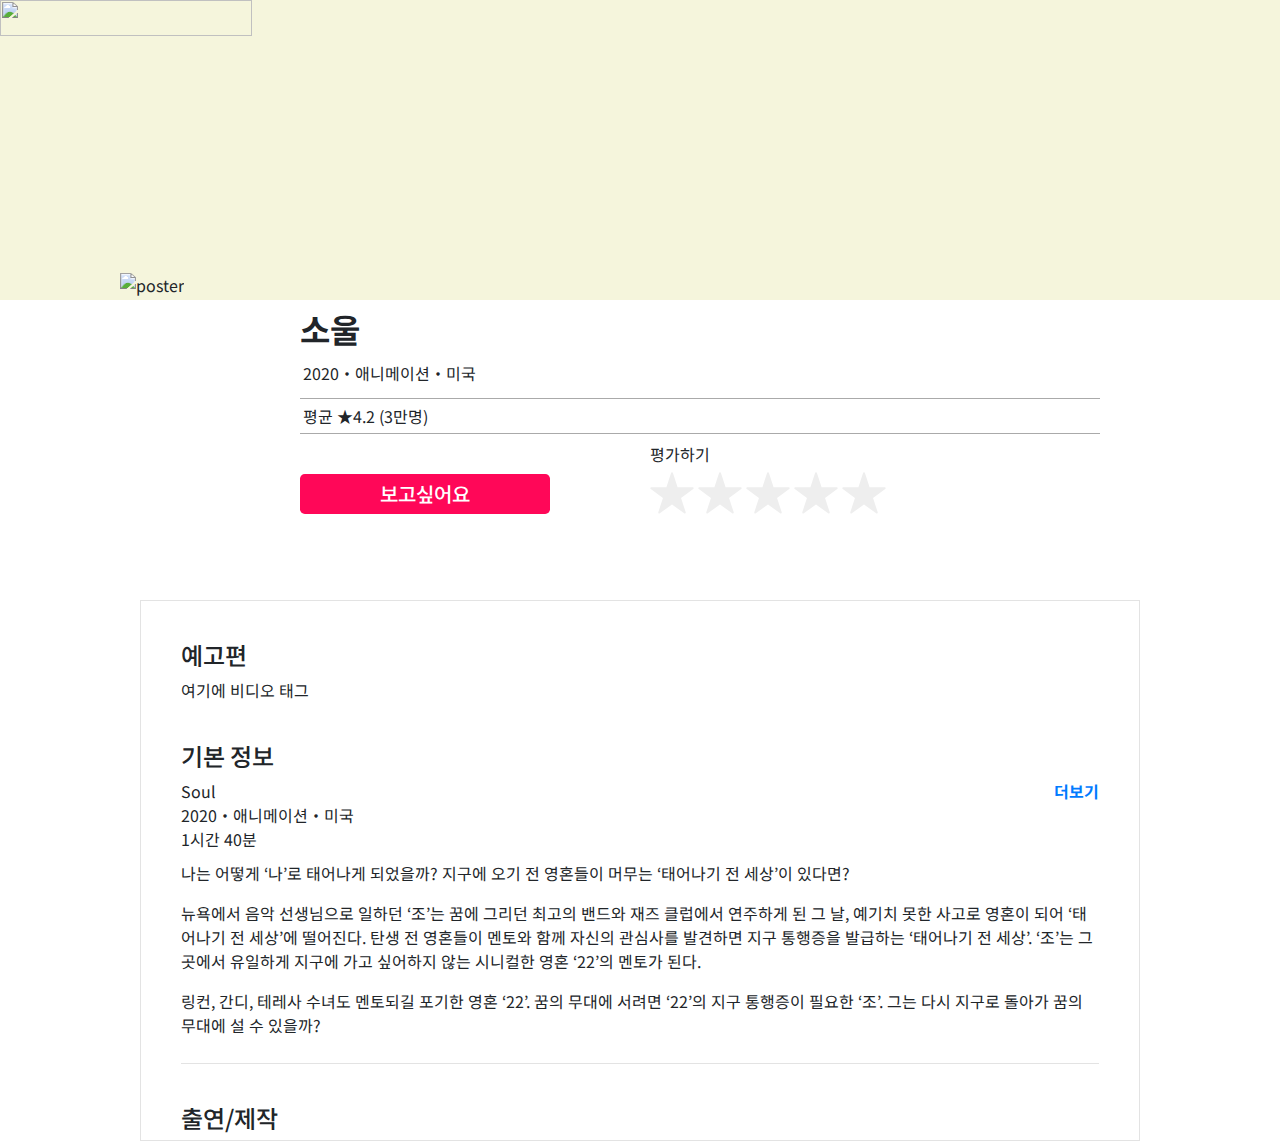
==== views/movie_detail.html @ 92fa56aa "20210201 - start html and css" ====
<!DOCTYPE html>
<html lang="en">

<head>
    <meta charset="UTF-8">
    <meta name="viewport" content="width=device-width, initial-scale=1.0">
    <title>Document</title>
    <link rel="stylesheet" href="css/bootstrap-grid.min.css" type="text/css" />
    <link rel="stylesheet" href="css/bootstrap-reboot.min.css" type="text/css" />
    <link rel="stylesheet" href="css/bootstrap.min.css" type="text/css" />
    <link rel="stylesheet" href="css/movie_detail.css" type="text/css" />
</head>

<body>
    <header>
        <img src="img/파이널로고.png" style="width: 252px; height: 36px;" />
    </header>
    <div id="main-container">
        <div id="basic-info-and-rating">
            <div id="poster">
                <img alt="poster" src="img/220px-영화_소울.jpg" style="width: 160px; height: 240px" />
            </div>
            <div id="basic-info">
                <h1 id="title">소울</h1>
                <div id="year-genre-country">2020・애니메이션・미국</div>
                <div id="star-average">평균 ★4.2 (3만명)</div>
                <div id="watch-or-comment">
                    <button type="button" class="btn btn-primary btn-lg" id="wanna-watch">보고싶어요</button>
                </div>
                <div id="star-rating">
                    <p>평가하기</p>
                    <span><img src="img/star_empty.svg" alt=""></span>
                    <span><img src="img/star_empty.svg" alt=""></span>
                    <span><img src="img/star_empty.svg" alt=""></span>
                    <span><img src="img/star_empty.svg" alt=""></span>
                    <span><img src="img/star_empty.svg" alt=""></span>
                </div>
            </div>
        </div>
        <div id="main-info-container">
            <div id="trailer-zone">
                <div class="info-title">
                    <h4>예고편</h4>
                </div>
                <div>여기에 비디오 태그</div>
            </div>
            <div id="movie-basic-info">
                <div class="info-title">
                    <h4>기본 정보</h4>
                    <div id="more-info">
                        <a href="#">더보기</a>
                    </div>
                </div>
                <div>Soul</div>
                <div>2020・애니메이션・미국</div>
                <div>1시간 40분</div>
                <div id="plot">
                    <p>나는 어떻게 ‘나’로 태어나게 되었을까? 지구에 오기 전 영혼들이 머무는 ‘태어나기 전 세상’이 있다면?</p>
                    <p>뉴욕에서 음악 선생님으로 일하던 ‘조’는 꿈에 그리던 최고의 밴드와 재즈 클럽에서 연주하게 된 그 날, 예기치 못한 사고로 영혼이 되어 ‘태어나기 전 세상’에
                        떨어진다. 탄생
                        전 영혼들이 멘토와 함께 자신의 관심사를 발견하면 지구 통행증을 발급하는 ‘태어나기 전 세상’. ‘조’는 그 곳에서 유일하게 지구에 가고 싶어하지 않는 시니컬한 영혼
                        ‘22’의 멘토가 된다.
                    </p>
                    <p>링컨, 간디, 테레사 수녀도 멘토되길 포기한 영혼 ‘22’. 꿈의 무대에 서려면 ‘22’의 지구 통행증이 필요한 ‘조’. 그는 다시 지구로 돌아가 꿈의 무대에 설 수
                        있을까?</p>
                </div>
            </div>

            <div id="staffs">
                <div class="info-title">
                    <h4>출연/제작</h4>

                </div>

            </div>

        </div>
    </div>

</body>

</html>
---- views/css/movie_detail.css ----
@import url('https://fonts.googleapis.com/css2?family=Noto+Sans+KR&display=swap');

* {
    box-sizing: border-box;
}

html,
body {
    margin: 0;
    padding: 0;
    height: 100%;
    font-family: 'Noto Sans KR', sans-serif;
}

header {
    background-color: beige;
    width: 100%;
    height: 300px;
}

#basic-info-and-rating {
    height: 250px;
}
#poster {
    position: relative;
    width: 166px;
    height: 230px;
    overflow: hidden;
    top: -30px;
    left: 120px;
}

#basic-info {
    position: relative;
    display: inline-block;
    left: 300px;
    top: -220px;
}

#basic-info h1 {
    font-weight: 700;
    font-size: 33px;
}

#watch-or-comment {
    margin-top: 40px;
}

#wanna-watch {
    width: 250px;
    height: 40px;
    background-color: rgb(255, 7, 88);
    border: none;
    font-weight: 500;
    padding: 0 16px;
}

/* #wanna-watch:hover {
    background-color: white;
    color: rgb(255, 7, 88);
    border: 2px solid rgb(255, 7, 88);
} */

#star-rating {
    display: inline-block;
    position: relative;
    left: 350px;
    top: -77px;
}

#star-rating p {
    margin: 5px 0;
}

#star-average {
    width: 800px;
    border-top: 1px solid #aaa;
    border-bottom: 1px solid #aaa;
    padding: 5px 3px;
    margin-bottom: 10px;
}

#year-genre-country {
    padding: 3px;
    margin-bottom: 10px;
}

#main-info-container {
    width: 1000px;
    height: 100%;
    margin: 0 auto;
    margin-top: 50px;
    padding: 0 40px;
    border: 0.5px solid #e3e3e3;
}

.info-title {
    font-weight: bold;
    margin-top: 40px;
}

#more-info {
    float: right;
}
#plot {
    padding: 10px 0;
    border-bottom: 0.5px solid #e3e3e3;
}
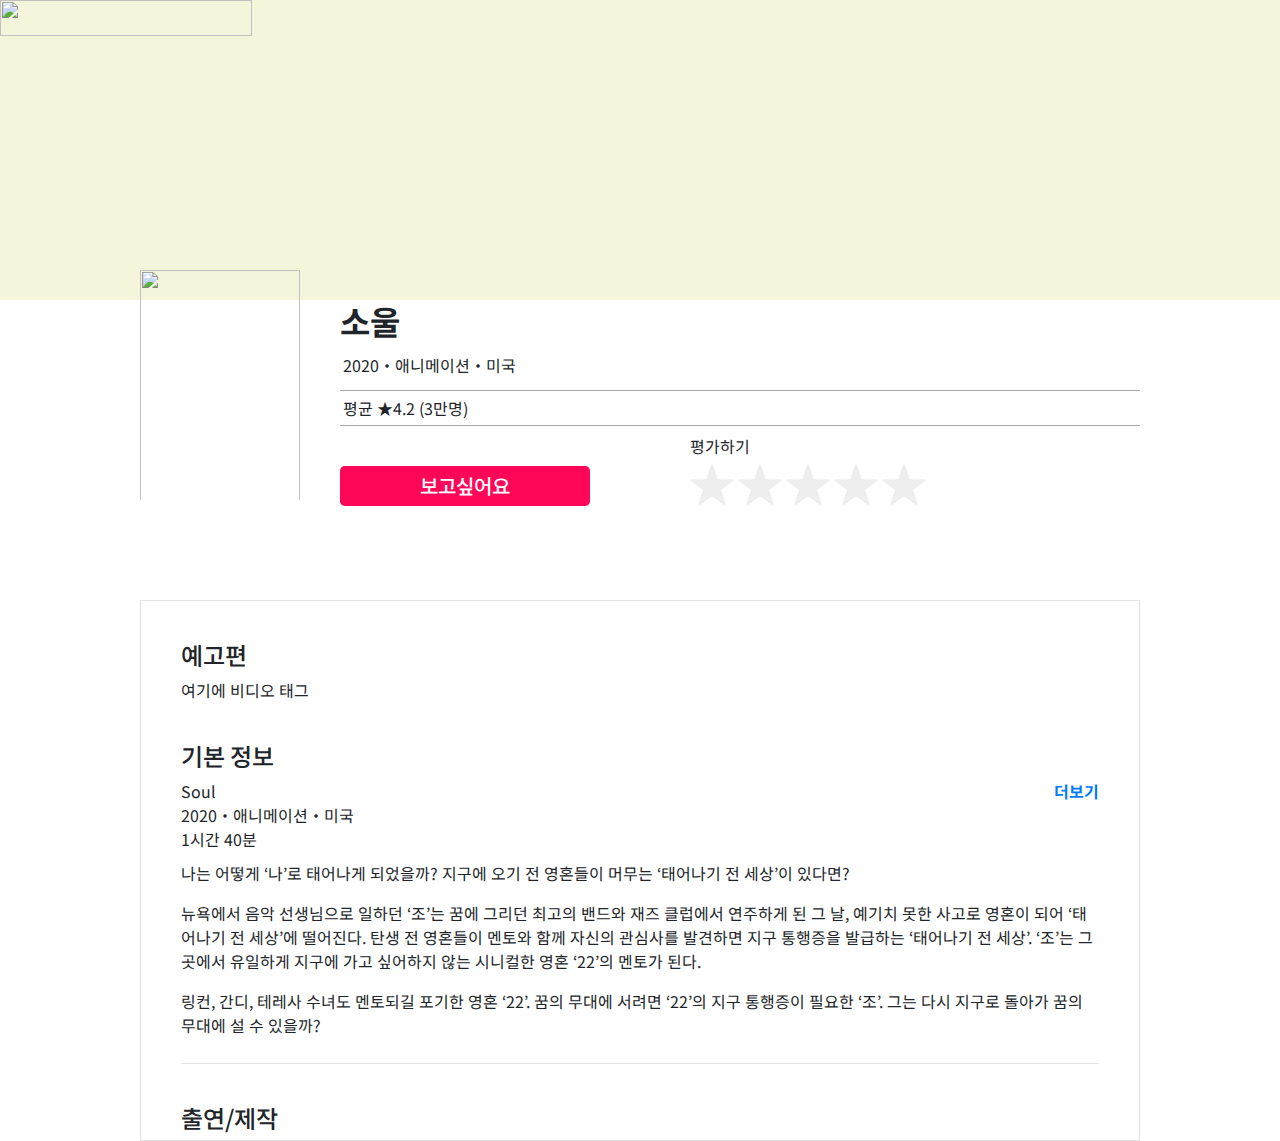
==== commit adec60f2: "center align complete" ====
--- a/views/movie_detail.html
+++ b/views/movie_detail.html
@@ -18,7 +18,7 @@
     <div id="main-container">
         <div id="basic-info-and-rating">
             <div id="poster">
-                <img alt="poster" src="img/220px-영화_소울.jpg" style="width: 160px; height: 240px" />
+                <img alt="" src="img/220px-영화_소울.jpg" style="width: 160px; height: 240px" />
             </div>
             <div id="basic-info">
                 <h1 id="title">소울</h1>
--- a/views/css/movie_detail.css
+++ b/views/css/movie_detail.css
@@ -18,23 +18,37 @@
     height: 300px;
 }
 
+
+#main-container {
+    position: relative;
+    width: 1280px;
+    margin: 0 auto;
+}
+
 #basic-info-and-rating {
     height: 250px;
+    margin-left: 140px;
 }
+
 #poster {
     position: relative;
     width: 166px;
     height: 230px;
     overflow: hidden;
     top: -30px;
-    left: 120px;
+    
 }
 
 #basic-info {
-    position: relative;
+    width: 800px;
+    position: absolute;
     display: inline-block;
-    left: 300px;
-    top: -220px;
+    left: 0;
+    top: 2px;
+    display: block;
+    margin: 0 auto;
+    left: 140px;
+    margin-left: 200px;
 }
 
 #basic-info h1 {
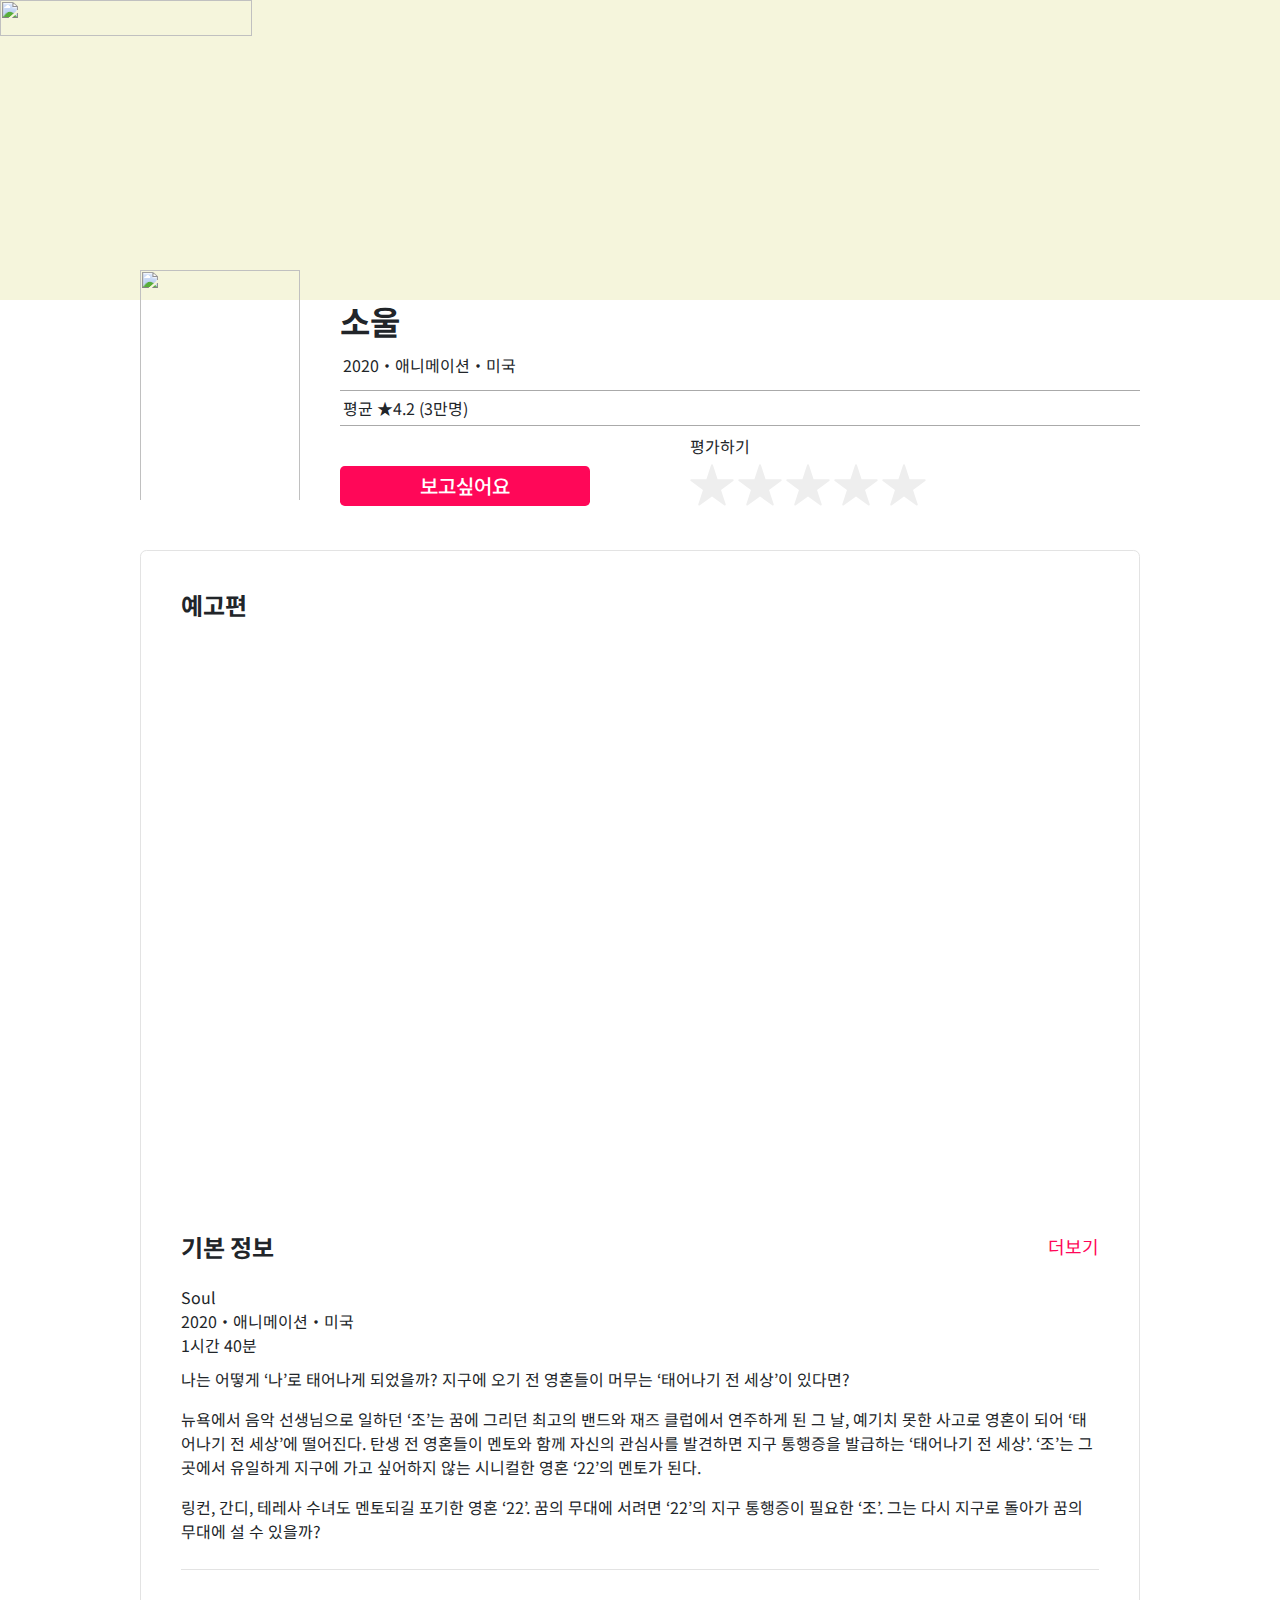
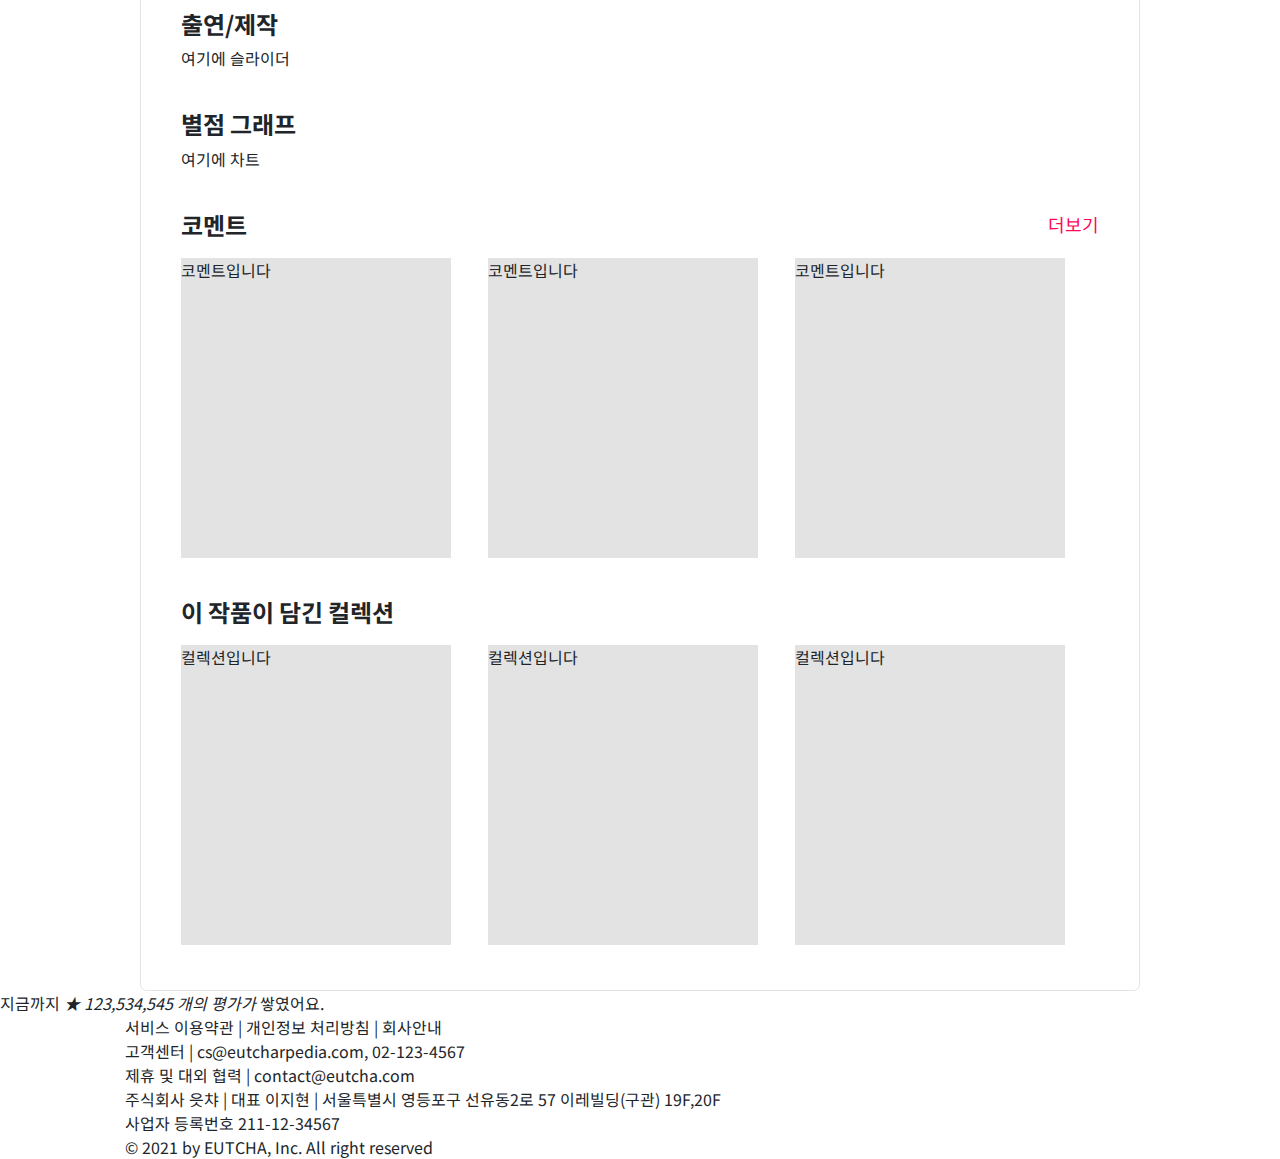
==== commit ee96376b: "start detail pages" ====
--- a/views/movie_detail.html
+++ b/views/movie_detail.html
@@ -5,6 +5,7 @@
     <meta charset="UTF-8">
     <meta name="viewport" content="width=device-width, initial-scale=1.0">
     <title>Document</title>
+    <link rel="shortcut icon" href="img/logo_favicon.ico">
     <link rel="stylesheet" href="css/bootstrap-grid.min.css" type="text/css" />
     <link rel="stylesheet" href="css/bootstrap-reboot.min.css" type="text/css" />
     <link rel="stylesheet" href="css/bootstrap.min.css" type="text/css" />
@@ -14,6 +15,8 @@
 <body>
     <header>
         <img src="img/파이널로고.png" style="width: 252px; height: 36px;" />
+
+
     </header>
     <div id="main-container">
         <div id="basic-info-and-rating">
@@ -39,17 +42,19 @@
         </div>
         <div id="main-info-container">
             <div id="trailer-zone">
-                <div class="info-title">
+                <div class="detail-info">
                     <h4>예고편</h4>
                 </div>
-                <div>여기에 비디오 태그</div>
+                <div id="video-zone">
+                    <iframe width="900" height="550" src="https://www.youtube.com/embed/Q0zFPlArth0" frameborder="0"
+                        allow="accelerometer; autoplay; clipboard-write; encrypted-media; gyroscope; picture-in-picture"
+                        allowfullscreen></iframe>
+                </div>
             </div>
             <div id="movie-basic-info">
-                <div class="info-title">
+                <div class="detail-info">
                     <h4>기본 정보</h4>
-                    <div id="more-info">
-                        <a href="#">더보기</a>
-                    </div>
+                    <span class="more-info"><a href="movie_more_info.html">더보기</a></span>
                 </div>
                 <div>Soul</div>
                 <div>2020・애니메이션・미국</div>
@@ -67,16 +72,74 @@
             </div>
 
             <div id="staffs">
-                <div class="info-title">
+                <div class="detail-info">
                     <h4>출연/제작</h4>
+                    <div>여기에 슬라이더</div>
+                </div>
+                <div class="detail-info">
+                    <h4>별점 그래프</h4>
+                    <div>여기에 차트</div>
+                </div>
+                <div class="detail-info">
+                    <h4>코멘트</h4>
+                    <span class="more-info"><a href="rating_more.html">더보기</a></span>
+                    <div id="comment-zone">
+                        <div class="comment-card">코멘트입니다</div>
+                        <div class="comment-card">코멘트입니다</div>
+                        <div class="comment-card">코멘트입니다</div>
+                    </div>
 
                 </div>
-
+                <div class="detail-info">
+                    <h4>이 작품이 담긴 컬렉션</h4>
+                    <div>
+                        <div class="collection-card">컬렉션입니다</div>
+                        <div class="collection-card">컬렉션입니다</div>
+                        <div class="collection-card">컬렉션입니다</div>
+                    </div>
+                </div>
             </div>
 
         </div>
     </div>
+    <!-- 여기부터 footer-->
+    <footer>
+        <div class="row-space">
 
+            <section class="count_space">
+                <span class="count">지금까지<em> ★ 123,534,545 개의 평가가 </em> 쌓였어요.</span>
+            </section>
+
+            <section class="container">
+                <!-- <div class="col_space"> -->
+                <div class="footer_box">
+                    <ul class="footer_list_box">
+                        <li>서비스 이용약관 | 개인정보 처리방침 | 회사안내</li>
+                        <span class="box_space">
+                            <li>고객센터 | cs@eutcharpedia.com, 02-123-4567</li>
+                            <li>제휴 및 대외 협력 | contact@eutcha.com</li>
+                        </span>
+                        <li>주식회사 읏챠 | 대표 이지현 | 서울특별시 영등포구 선유동2로 57 이레빌딩(구관) 19F,20F</li>
+                        <li>사업자 등록번호 211-12-34567</li>
+                        <li>© 2021 by EUTCHA, Inc. All right reserved</li>
+                    </ul>
+                </div>
+
+                <div class="social_container">
+                    <div class="social_icons">
+                        <a href="#"><i class="fab fa-instagram"></i></a>
+                        <a href="#"><i class="fab fa-facebook-f"></i></a>
+                        <a href="#"><i class="fab fa-twitter"></i></a>
+                    </div>
+                </div>
+                <!-- </div> -->
+            </section>
+        </div>
+    </footer>
+    <!-- scripts -->
+    <script src="js/jquery.min.js"></script>
+    <script src="js/bootstrap.bundle.min.js"></script>
+    <script src="https://cdnjs.cloudflare.com/ajax/libs/Chart.js/2.4.0/Chart.min.js"></script>
 </body>
 
 </html>--- a/views/css/movie_detail.css
+++ b/views/css/movie_detail.css
@@ -18,11 +18,19 @@
     height: 300px;
 }
 
+ul, li {
+    list-style: none;
+}
+
+a {
+    text-decoration: none;
+}
 
 #main-container {
     position: relative;
     width: 1280px;
     margin: 0 auto;
+    
 }
 
 #basic-info-and-rating {
@@ -42,11 +50,11 @@
 #basic-info {
     width: 800px;
     position: absolute;
+    margin: 0 auto;
     display: inline-block;
     left: 0;
     top: 2px;
     display: block;
-    margin: 0 auto;
     left: 140px;
     margin-left: 200px;
 }
@@ -69,11 +77,13 @@
     padding: 0 16px;
 }
 
-/* #wanna-watch:hover {
+#wanna-watch:hover {
     background-color: white;
     color: rgb(255, 7, 88);
     border: 2px solid rgb(255, 7, 88);
-} */
+    font-weight: bold;
+    transition: all 0.2s ease;
+} 
 
 #star-rating {
     display: inline-block;
@@ -103,21 +113,56 @@
     width: 1000px;
     height: 100%;
     margin: 0 auto;
-    margin-top: 50px;
-    padding: 0 40px;
+    padding: 0 40px 30px;
     border: 0.5px solid #e3e3e3;
+    border-radius: 0.4rem;
 }
 
-.info-title {
+.detail-info {
+    margin: 40px 0 15px;
+}
+.detail-info h4{
     font-weight: bold;
-    margin-top: 40px;
+    display: inline-block;
 }
 
-#more-info {
+#video-zone {
+    width: 900px;
+    height: 550px;
+    margin: 0 auto;
+}
+
+.more-info a{
     float: right;
+    font-size: 18px;
+    color: rgb(255, 7, 88);
 }
+
+.more-info a:hover {
+    text-decoration: none;
+    font-weight: bold;
+    transition: all 0.2s ease;
+}
+
 #plot {
     padding: 10px 0;
     border-bottom: 0.5px solid #e3e3e3;
 }
 
+.comment-card {
+    display: inline-block;
+    width: 270px;
+    height: 300px;
+    margin-right: 33px;
+    margin-top: 10px;
+    background-color: #e3e3e3;
+}
+
+.collection-card {
+    display: inline-block;
+    width: 270px;
+    height: 300px;
+    margin-right: 33px;
+    margin-top: 10px;
+    background-color: #e3e3e3;
+}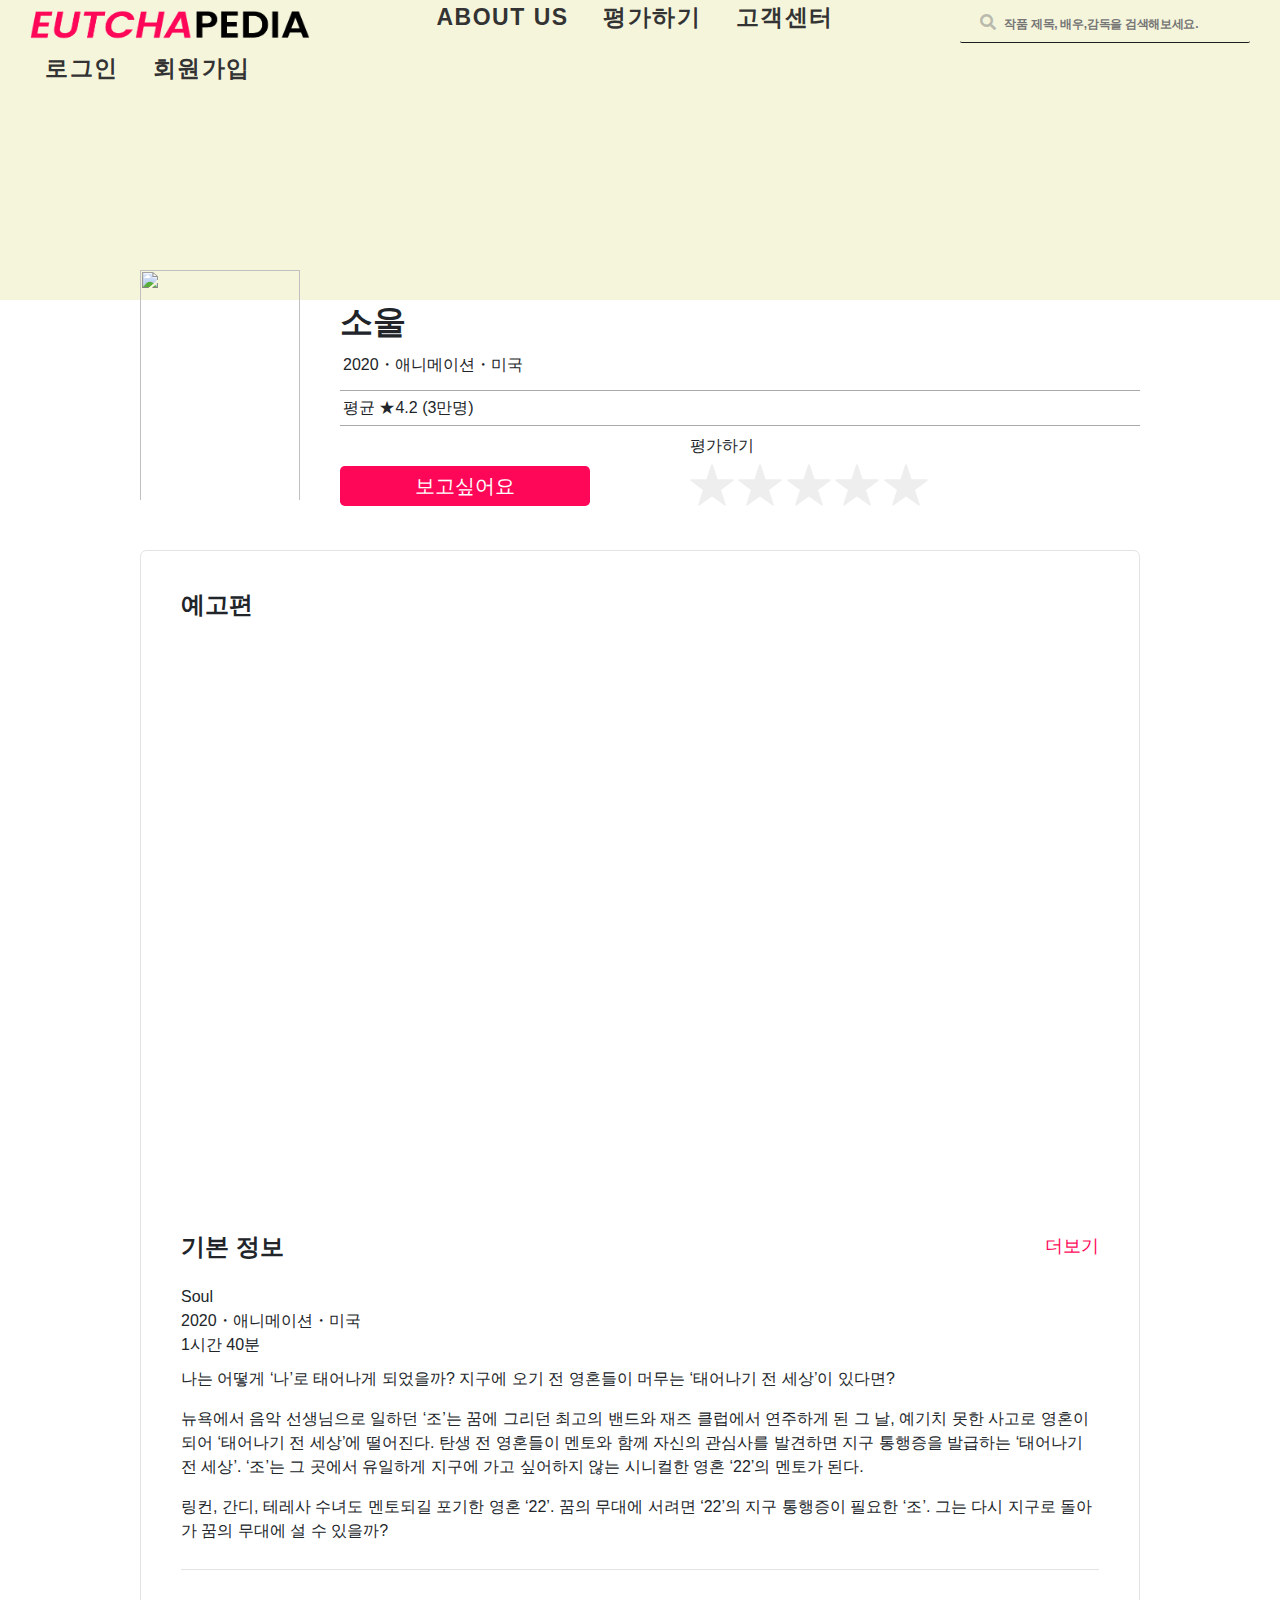
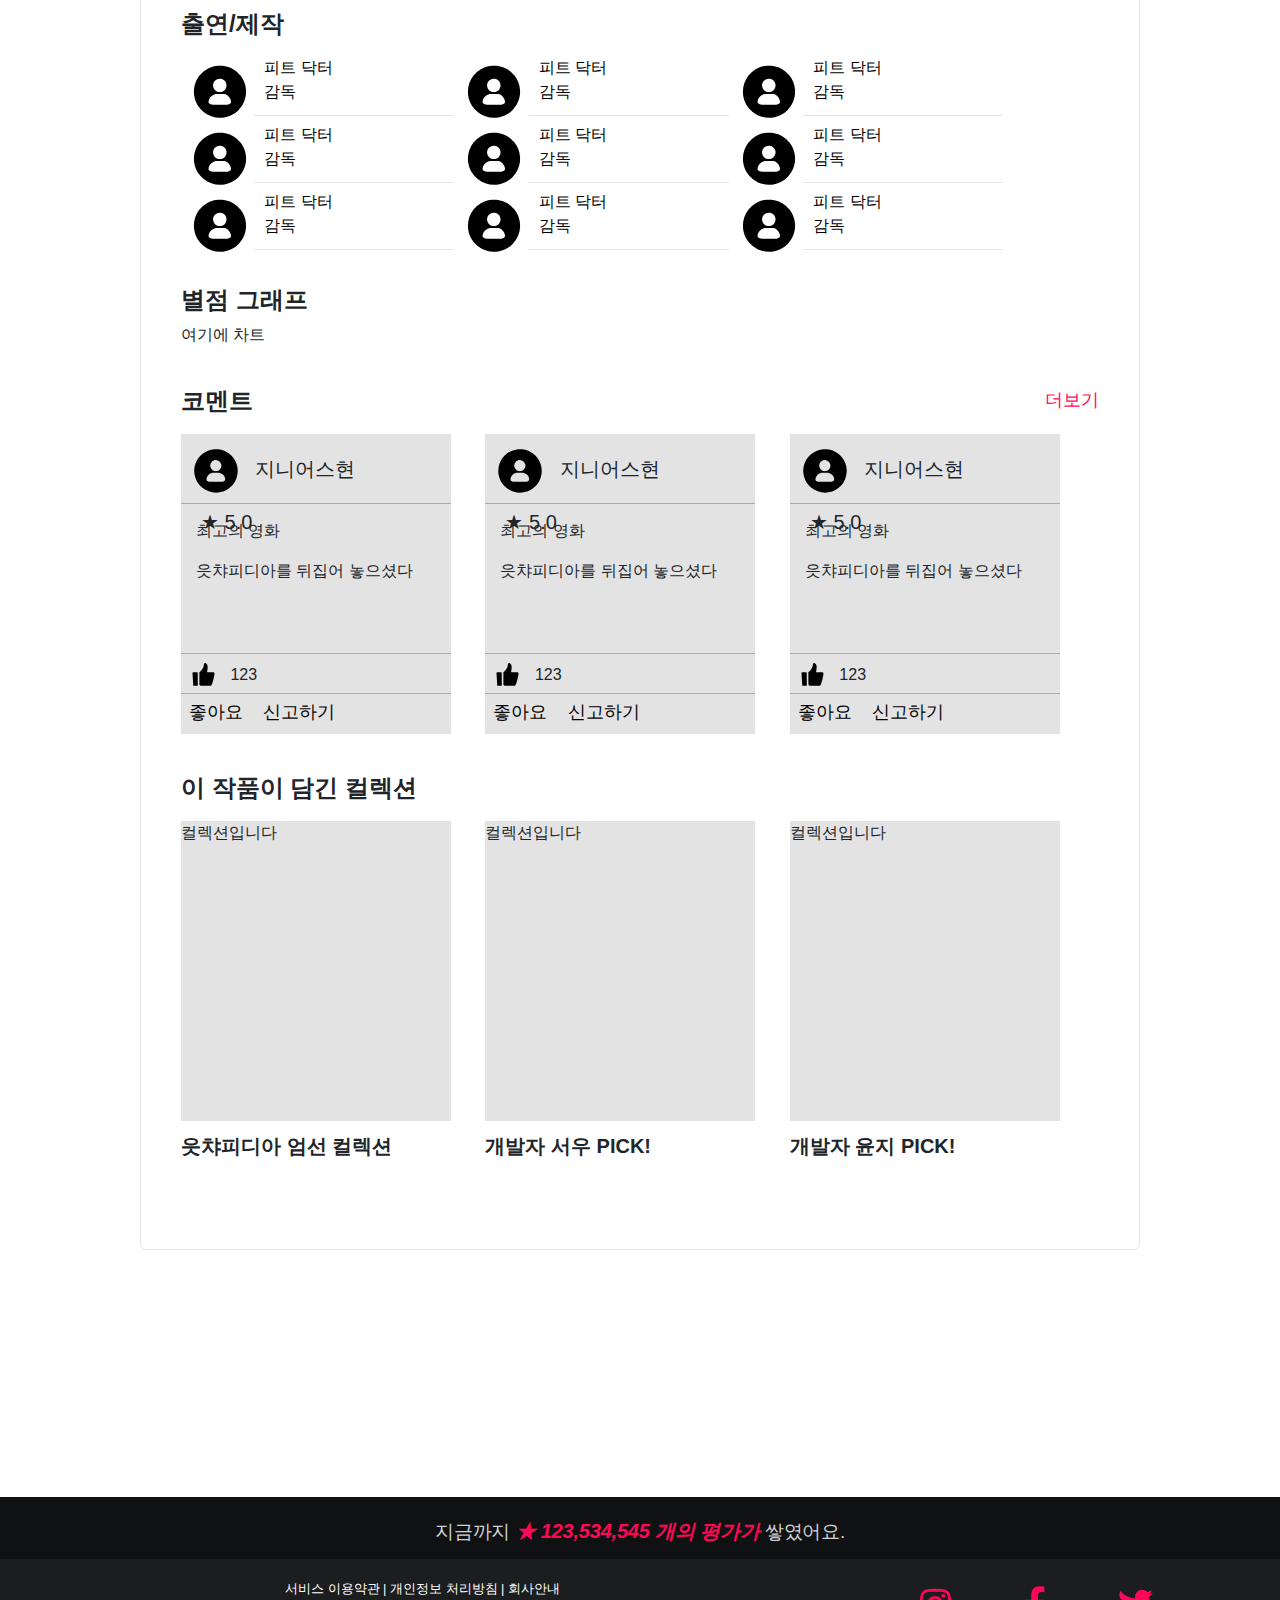
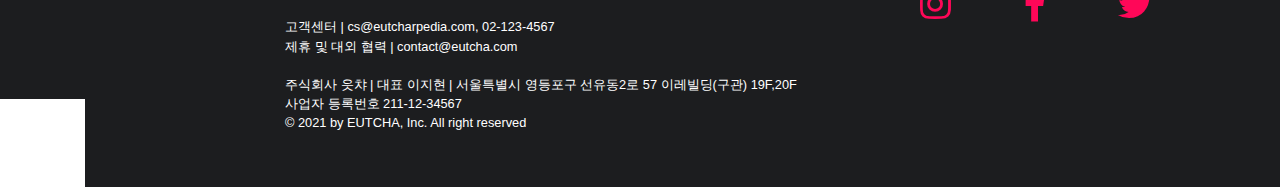
==== commit 706281a0: "20210203 commit" ====
--- a/views/movie_detail.html
+++ b/views/movie_detail.html
@@ -6,18 +6,61 @@
     <meta name="viewport" content="width=device-width, initial-scale=1.0">
     <title>Document</title>
     <link rel="shortcut icon" href="img/logo_favicon.ico">
+    <link rel="stylesheet" href="css/index.css" type="text/css" />
+    <link rel="stylesheet" href="css/movie_detail.css" type="text/css" />
     <link rel="stylesheet" href="css/bootstrap-grid.min.css" type="text/css" />
     <link rel="stylesheet" href="css/bootstrap-reboot.min.css" type="text/css" />
     <link rel="stylesheet" href="css/bootstrap.min.css" type="text/css" />
-    <link rel="stylesheet" href="css/movie_detail.css" type="text/css" />
+    <link rel="stylesheet" href="https://use.fontawesome.com/releases/v5.8.1/css/all.css">
+    <!--icon-->
 </head>
 
 <body>
     <header>
-        <img src="img/파이널로고.png" style="width: 252px; height: 36px;" />
-
-
+        <div class="wrapper">
+            <div class="navbar">
+                <div class="navbar_logo">
+                    <img id="logo" src="img/logo.png"> <!-- 이미지파일 이동 시 경로 확인!-->
+                </div>
+                <div class="menu">
+                    <ul>
+                        <span>
+                            <li><a href="#">ABOUT US</a></li>
+                        </span>
+                        <span>
+                            <li><a href="#">평가하기</a></li>
+                        </span>
+                        <span>
+                            <li><a href="#">고객센터</a></li>
+                        </span>
+                    </ul>
+                </div>
+
+                <!--검색창-->
+                <div class="searchbar">
+                    <form action="#">
+                        <div class="search_box">
+                            <div class="icon"><i class="fas fa-search"></i>
+                                <input type="text" value="" placeholder=" 작품 제목, 배우,감독을 검색해보세요.">
+                            </div>
+                        </div>
+                    </form>
+                </div>
+
+                <div class="menu">
+                    <ul>
+                        <span>
+                            <li><a href="#">로그인</a></li>
+                        </span>
+                        <span>
+                            <li><a href="#">회원가입</a></li>
+                        </span>
+                    </ul>
+                </div>
+            </div>
+        </div>
     </header>
+
     <div id="main-container">
         <div id="basic-info-and-rating">
             <div id="poster">
@@ -74,7 +117,90 @@
             <div id="staffs">
                 <div class="detail-info">
                     <h4>출연/제작</h4>
-                    <div>여기에 슬라이더</div>
+                    <div id="staffs-slider">
+                        <div class='slider-elements'>
+                            <a href="">
+                                <img src="img/profile.svg" class="profile-img">
+                                <div class="name-and-role">
+                                    <div class="staff-name">피트 닥터</div>
+                                    <div class="staff-role">감독</div>
+                                </div>
+                            </a>
+                        </div>
+                        <div class='slider-elements'>
+                            <a href="">
+                                <img src="img/profile.svg" class="profile-img">
+                                <div class="name-and-role">
+                                    <div class="staff-name">피트 닥터</div>
+                                    <div class="staff-role">감독</div>
+                                </div>
+                            </a>
+                        </div>
+                        <div class='slider-elements'>
+                            <a href="">
+                                <img src="img/profile.svg" class="profile-img">
+                                <div class="name-and-role">
+                                    <div class="staff-name">피트 닥터</div>
+                                    <div class="staff-role">감독</div>
+                                </div>
+                            </a>
+                        </div>
+                        <div class='slider-elements'>
+                            <a href="">
+                                <img src="img/profile.svg" class="profile-img">
+                                <div class="name-and-role">
+                                    <div class="staff-name">피트 닥터</div>
+                                    <div class="staff-role">감독</div>
+                                </div>
+                            </a>
+                        </div>
+                        <div class='slider-elements'>
+                            <a href="">
+                                <img src="img/profile.svg" class="profile-img">
+                                <div class="name-and-role">
+                                    <div class="staff-name">피트 닥터</div>
+                                    <div class="staff-role">감독</div>
+                                </div>
+                            </a>
+                        </div>
+                        <div class='slider-elements'>
+                            <a href="">
+                                <img src="img/profile.svg" class="profile-img">
+                                <div class="name-and-role">
+                                    <div class="staff-name">피트 닥터</div>
+                                    <div class="staff-role">감독</div>
+                                </div>
+                            </a>
+                        </div>
+                        <div class='slider-elements'>
+                            <a href="">
+                                <img src="img/profile.svg" class="profile-img">
+                                <div class="name-and-role">
+                                    <div class="staff-name">피트 닥터</div>
+                                    <div class="staff-role">감독</div>
+                                </div>
+                            </a>
+                        </div>
+                        <div class='slider-elements'>
+                            <a href="">
+                                <img src="img/profile.svg" class="profile-img">
+                                <div class="name-and-role">
+                                    <div class="staff-name">피트 닥터</div>
+                                    <div class="staff-role">감독</div>
+                                </div>
+                            </a>
+                        </div>
+                        <div class='slider-elements'>
+                            <a href="">
+                                <img src="img/profile.svg" class="profile-img">
+                                <div class="name-and-role">
+                                    <div class="staff-name">피트 닥터</div>
+                                    <div class="staff-role">감독</div>
+                                </div>
+                            </a>
+                        </div>
+
+                    </div>
                 </div>
                 <div class="detail-info">
                     <h4>별점 그래프</h4>
@@ -84,18 +210,81 @@
                     <h4>코멘트</h4>
                     <span class="more-info"><a href="rating_more.html">더보기</a></span>
                     <div id="comment-zone">
-                        <div class="comment-card">코멘트입니다</div>
-                        <div class="comment-card">코멘트입니다</div>
-                        <div class="comment-card">코멘트입니다</div>
+                        <div class="comment-card">
+                            <div class="user-info-and-rating">
+                                <img src="img/profile.svg" class="profile-img" />
+                                <div class="user-nickname">지니어스현</div>
+                                <div class="comment-star-rating">★ 5.0</div>
+                            </div>
+                            <div class="comment">
+                                <p>최고의 영화</p>
+                                <p>읏챠피디아를 뒤집어 놓으셨다</p>
+                            </div>
+                            <div class="like-count-zone">
+                                <img src="img/like.svg" id="like-thumb" />
+                                <span id="like-count">123</span>
+                            </div>
+                            <div class="like-and-report">
+                                <span><button>좋아요</button></span>
+                                <span><button>신고하기</button></span>
+                            </div>
+                        </div>
+                        <div class="comment-card">
+                            <div class="user-info-and-rating">
+                                <img src="img/profile.svg" class="profile-img" />
+                                <div class="user-nickname">지니어스현</div>
+                                <div class="comment-star-rating">★ 5.0</div>
+                            </div>
+                            <div class="comment">
+                                <p>최고의 영화</p>
+                                <p>읏챠피디아를 뒤집어 놓으셨다</p>
+                            </div>
+                            <div class="like-count-zone">
+                                <img src="img/like.svg" id="like-thumb" />
+                                <span id="like-count">123</span>
+                            </div>
+                            <div class="like-and-report">
+                                <span><button>좋아요</button></span>
+                                <span><button>신고하기</button></span>
+                            </div>
+                        </div>
+                        <div class="comment-card">
+                            <div class="user-info-and-rating">
+                                <img src="img/profile.svg" class="profile-img" />
+                                <div class="user-nickname">지니어스현</div>
+                                <div class="comment-star-rating">★ 5.0</div>
+                            </div>
+                            <div class="comment">
+                                <p>최고의 영화</p>
+                                <p>읏챠피디아를 뒤집어 놓으셨다</p>
+                            </div>
+                            <div class="like-count-zone">
+                                <img src="img/like.svg" id="like-thumb" />
+                                <span id="like-count">123</span>
+                            </div>
+                            <div class="like-and-report">
+                                <span><button>좋아요</button></span>
+                                <span><button>신고하기</button></span>
+                            </div>
+                        </div>
                     </div>
 
                 </div>
                 <div class="detail-info">
                     <h4>이 작품이 담긴 컬렉션</h4>
                     <div>
-                        <div class="collection-card">컬렉션입니다</div>
-                        <div class="collection-card">컬렉션입니다</div>
-                        <div class="collection-card">컬렉션입니다</div>
+                        <div class="collection-zone">
+                            <div class="collection-card">컬렉션입니다</div>
+                            <div class="collection-title">읏챠피디아 엄선 컬렉션</div>
+                        </div>
+                        <div class="collection-zone">
+                            <div class="collection-card">컬렉션입니다</div>
+                            <div class="collection-title">개발자 서우 PICK!</div>
+                        </div>
+                        <div class="collection-zone">
+                            <div class="collection-card">컬렉션입니다</div>
+                            <div class="collection-title">개발자 윤지 PICK!</div>
+                        </div>
                     </div>
                 </div>
             </div>
@@ -111,7 +300,7 @@
             </section>
 
             <section class="container">
-                <!-- <div class="col_space"> -->
+
                 <div class="footer_box">
                     <ul class="footer_list_box">
                         <li>서비스 이용약관 | 개인정보 처리방침 | 회사안내</li>
@@ -127,12 +316,12 @@
 
                 <div class="social_container">
                     <div class="social_icons">
-                        <a href="#"><i class="fab fa-instagram"></i></a>
-                        <a href="#"><i class="fab fa-facebook-f"></i></a>
-                        <a href="#"><i class="fab fa-twitter"></i></a>
+                        <span><a href="#"><i class="fab fa-instagram"></i></a></span>
+                        <span><a href="#"><i class="fab fa-facebook-f"></i></a></span>
+                        <span><a href="#"><i class="fab fa-twitter"></i></a></span>
                     </div>
                 </div>
-                <!-- </div> -->
+
             </section>
         </div>
     </footer>
--- a/views/css/index.css
+++ b/views/css/index.css
@@ -0,0 +1,278 @@
+@import url('https://fonts.googleapis.com/css2?family=Noto+Sans+KR:wght@300&display=swap'); 
+
+
+*{
+  margin: 0;
+  padding: 0;
+  box-sizing: border-box;
+  text-decoration: none;
+  outline: none;
+  list-style: none;
+}
+
+li{
+    list-style: none;
+}
+
+.wrapper{
+  width: 100%;
+
+}
+
+#logo{
+    width: 280px; 
+    height: 40px;
+    padding-left: 0 20px;
+}
+
+
+.wrapper .navbar{
+  display: flex;
+  justify-content: space-between;
+  align-items: center;
+  width: 100%;  
+  height: 75px;
+  padding: 0 30px;
+  background:transparent;
+
+}
+
+.wrapper .navbar .menu ul li{
+  display: inline-block;
+  margin: 0 10px;
+}
+
+.wrapper .navbar .menu ul li a{
+  color: rgb(51,51,51);
+  font-weight: bold;
+  text-transform: uppercase;
+  letter-spacing: 1.5px;
+  font-size: 23px;
+  
+}
+
+.navbar .menu a{
+    color: rgb(51,51,51);
+    font-size: 25px;
+    font-weight: 500;
+    padding: 5px; 
+    font-weight: bold;
+    text-transform: uppercase;
+    position: relative;
+    z-index: 1;
+  }
+.navbar .menu a::after{
+    content: "";
+    position: absolute;
+    border-radius: 10px;
+    bottom:0;
+    left: 50%;
+    transform: translateX(-50%);
+    width: 0;
+    height: 4px;
+    background: RGB(255, 7, 88) ;
+    transition: all .5s ease-out;   
+}
+.navbar .menu a:hover::after {
+    width: 100%;
+}
+
+/*검색창*/
+.search_box{
+    display: flex; 
+    -webkit-box-align: center;
+    align-items: center;
+    box-sizing: border-box ;
+    border-color: rgb(51, 51, 51);
+    border-style: none;
+    border-bottom: 1px solid #1c1d1f;
+    border-width: 1px;
+    width: 290px;
+    height: 35px;
+    padding: 7px 10px 8px 20px;
+    border-radius: 2px;
+    border-image: initial;
+    font-family: 'Josefin Sans', sans-serif;
+    overflow: hidden;
+    color: #7e7e7e80;
+    /* background:#ccc9c93a; */
+  background-color: transparent;
+}
+
+.searchbar input[type=text]{
+    border: 1px solid rgb(51,51,51);
+    box-sizing: border-box;
+    border-width: 0px;
+    padding: 0 1px;
+    height: 35px;
+    width: 220px;
+    border-radius: 3px;
+    line-height: 30px;
+    background: transparent;
+    border-color: #33333385;
+    /* text-overflow: ellipsis; */
+    letter-spacing: -0.3px;
+    font-size: 0.75em;
+    font-weight: bold;
+
+
+  }  
+
+
+@media screen and (max-width: 730px){
+  .wrapper .navbar{
+    padding: 0px;
+    flex-direction: column;
+    height: 200px;
+    justify-content: center;
+  }
+  .wrapper .navbar .menu ul li{
+    display: block;
+    text-align: center;
+    margin: 10px 0;
+  }
+  .searchbar .icon{
+    margin-right: -20px;
+  }
+}
+
+
+/*-------footer---------*/
+
+footer {
+    position: relative;
+    width: 100%;
+    margin: 0 auto;
+    top: 999px;
+}
+
+.row-space
+{
+    background-color: #1c1d1f;   
+    width: 100%;
+    position:absolute;
+    bottom: 0;
+    left: 0;
+}
+
+.count_space{
+    background-color:#101113;  /*  or #1c1d1f; */
+    line-height: 62px;
+    text-align: center;
+    width: 100%;
+    height: 62px;
+    padding: 5px;
+}
+.count{
+    color:#d1d1d2;
+    font-size: 19px;
+    font-weight: 500;
+    letter-spacing: -0.2px;
+    line-height: 22px;
+   
+
+}
+.count > em {
+    color: RGB(255, 7, 88);
+    font-weight: bold; 
+    font-size: 20px;
+}
+
+
+.footer_box{
+    position: absolute;
+    width: 100%;
+    margin: 0 auto;
+    background-color: #1c1d1f;
+    padding: 20px 100px 38px;
+
+   /* padding-bottom: 30px;*/
+    color: #ffffff;
+    font-size: 0.8rem;
+    text-align: left;
+    font-weight: 400;
+}
+
+.footer_list_box li{
+    padding: 0 0 0 100px;
+}
+.box_space{
+    padding: 0px 20px;
+}
+
+.social_container{
+    float: right;
+    z-index: 1000;
+    margin-left: 200px;
+
+}
+.social_icons{
+    padding: 20px 10px;
+    display: flex;
+    align-items: center;
+    justify-content: center;
+}
+
+
+.social_icons a{
+    display: inline-block;
+    font-size: 35px;
+    width: 100px;
+    height: 100px;
+    line-height: 100px;
+    text-align: center;
+    color:RGB(255, 7, 88);
+    transition: .4s linear;
+    position: relative;
+
+}
+
+.social_icons a::before, .social_icons a::after{
+    content: '';
+    position: absolute;
+    box-sizing: border-box;
+    width: 100px;
+    height: 100px;
+    left: 0;
+    top:0;
+    transition: .4s linear;
+}
+
+.social_icons a:hover{
+    transform: scale(.8);
+}
+
+
+.social_icons a i::before{
+    bottom: 0%;
+    right: 0%;
+    position: absolute;
+    width: 100%;
+    height: 100px;
+    text-align: center;
+    background-size: 200% 200%;
+    background-position: 75% 75%;
+    top: 0;
+    left: 0;
+    line-height: 50px;
+    -webkit-background-clip: text;
+    -webkit-text-fill-color:transparent;
+    transition: background .5s linear;
+}
+
+.social_icons a:hover i::before{
+    background-position: 0% 0%;
+
+}
+
+.fa-instagram::before{
+    background-image: linear-gradient(135deg,hsla(325, 64%, 35%, 0.904) 30%,RGB(255, 7, 88) 50%);
+}
+.fa-facebook-f::before{
+    background-image: linear-gradient(135deg,#3b5998 30%,RGB(255, 7, 88) 50%);
+}
+.fa-twitter::before{
+    background-image: linear-gradient(135deg,#1da1f2 30%,RGB(255, 7, 88) 50%);
+}
+
+
--- a/views/css/movie_detail.css
+++ b/views/css/movie_detail.css
@@ -2,6 +2,7 @@
 
 * {
     box-sizing: border-box;
+    
 }
 
 html,
@@ -16,7 +17,10 @@
     background-color: beige;
     width: 100%;
     height: 300px;
-}
+    z-index: 300;
+    
+}
+
 
 ul, li {
     list-style: none;
@@ -25,12 +29,14 @@
 a {
     text-decoration: none;
 }
+
+
 
 #main-container {
     position: relative;
     width: 1280px;
     margin: 0 auto;
-    
+    height: 2000px;
 }
 
 #basic-info-and-rating {
@@ -111,9 +117,9 @@
 
 #main-info-container {
     width: 1000px;
-    height: 100%;
-    margin: 0 auto;
-    padding: 0 40px 30px;
+    height: 2300px;
+    margin: 0 auto;
+    padding: 0 40px;
     border: 0.5px solid #e3e3e3;
     border-radius: 0.4rem;
 }
@@ -141,6 +147,7 @@
 .more-info a:hover {
     text-decoration: none;
     font-weight: bold;
+    color: rgb(255, 7, 88);
     transition: all 0.2s ease;
 }
 
@@ -149,20 +156,130 @@
     border-bottom: 0.5px solid #e3e3e3;
 }
 
+#staffs-slider {
+    width: 900px;
+    height: 200px;
+    margin: 0 auto;
+    display: block;
+}
+
+.slider-elements {
+    display: inline-block;
+    width: 270px;
+    height: 67px;
+}
+.slider-elements a {
+    color: black;
+}
+.slider-elements a:hover {
+    color: black;
+    font-weight: bold;
+    text-decoration: none;
+}
+.profile-img {
+    width: 60px;
+    height: 60px;
+    display: inline-block; 
+}
+.name-and-role {
+    width: 200px;
+    height: 70px;
+    padding: 10px;
+    margin-top: 10px;
+    
+    display: inline-block;
+    margin: 0 auto;
+    border-bottom: 1px solid #e3e3e3;
+}
+
 .comment-card {
     display: inline-block;
     width: 270px;
     height: 300px;
-    margin-right: 33px;
+    margin-right: 30px;
     margin-top: 10px;
     background-color: #e3e3e3;
-}
+    
+}
+
+.user-info-and-rating {
+    height: 70px;
+    padding: 10px;
+    
+    border-bottom: 1px solid #aaa;
+}
+
+.comment-card img {
+    width: 50px;
+    height: 50px;
+}
+
+.user-nickname {
+    display: inline-block;
+    margin: 10px;
+    font-size: 20px;
+}
+
+.comment-star-rating {
+    display: inline-block;
+    margin: 10px;
+    font-size: 20px;
+}
+
+#like-thumb {
+    width: 25px;
+    height: 25px;
+    margin: 8px 10px 10px;
+}
+
+#like-count {
+    width: 100px;
+    height: 40px;
+    padding: 10px 0;
+}
+
+.like-count-zone {
+    height: 40px;
+    border-bottom: 1px solid #aaa;
+}
+.comment {
+    height: 150px;
+    border-bottom: 1px solid #aaa;
+    padding: 15px;
+}
+
+
+.like-and-report button {
+    font-size: 18px;
+    border: none;
+    margin: 5px 8px;
+    background-color: #e3e3e3;
+    
+}
+
+.like-and-report button:hover {
+    color: black;
+    font-weight: bold;
+    transition: all 0.2s ease;
+}
+
+.collection-zone {
+    display: inline-block;
+}
+
 
 .collection-card {
-    display: inline-block;
+    
     width: 270px;
     height: 300px;
-    margin-right: 33px;
+    margin-right: 30px;
     margin-top: 10px;
     background-color: #e3e3e3;
+    
+}
+
+.collection-title {
+    font-size: 20px;
+    margin: 10px 0;
+    font-weight: 600;
 }